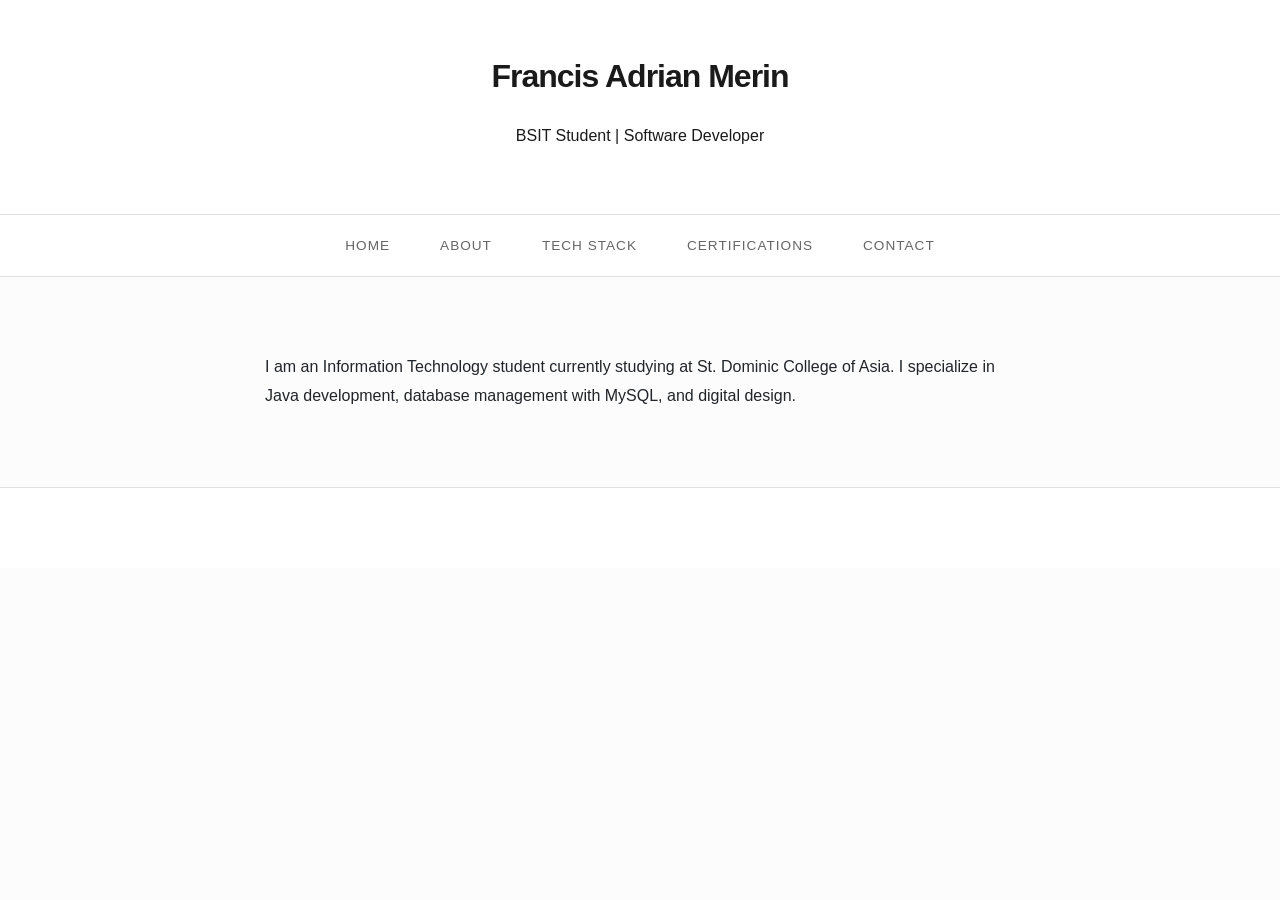
==== index.html @ 5db163a3 "Update portfolio design to new white theme" ====
<!DOCTYPE html>
<html lang="en">
<head>

    <meta charset="UTF-8">
    <meta name="viewport" content="width=device-width, initial-scale=1.0">
    <title>Francis Adrian Merin | Web Portfolio</title>
   
    <link rel="stylesheet" href="style.css">
</head>
<body>

    <header>
        <h1>Francis Adrian Merin</h1>
        <p>BSIT Student | Software Developer</p>
    </header>

    <nav>
        <ul>
            <li><a href="index.html">Home</a></li>
            <li><a href="about.html">About</a></li> 
            <li><a href="techstack.html">Tech Stack</a></li>
            <li><a href="certifications.html">Certifications</a></li>
            <li><a href="contacts.html">Contact</a></li>
        </ul>
    </nav>

    <div class="container">
        <section id="welcome">
            <p>I am an Information Technology student currently studying at St. Dominic College of Asia. I specialize in Java development, database management with MySQL, and digital design.</p>
        </section>

        <section id="projects">
            <div class="project-grid">
                <div class="project-card"></div>
            </div>
        </section>
    </div>

    <footer></footer>
    <script src="script.js"></script>
</body>
</html>
---- style.css ----
body {
    font-family: 'Inter', -apple-system, BlinkMacSystemFont, 'Segoe UI', Roboto, sans-serif;
    margin: 0;
    padding: 0;
    background-color: #fcfcfc;
    color: #212529;
    line-height: 1.8;
}

header {
    background: #ffffff;
    color: #1a1a1a;
    padding: 3rem 1rem;
    text-align: center;
    border-bottom: 1px solid #e0e0e0;
}

header h1 {
    font-weight: 700;
    letter-spacing: -1px;
    margin: 0;
}

nav ul {
    display: flex;
    justify-content: center;
    list-style: none;
    background: #ffffff;
    padding: 1rem;
    margin: 0;
    border-bottom: 1px solid #e0e0e0;
}

nav a {
    color: #666666;
    text-decoration: none;
    margin: 0 25px;
    font-size: 0.85rem;
    font-weight: 500;
    letter-spacing: 1px;
    text-transform: uppercase;
    transition: color 0.2s ease;
}

nav a:hover {
    color: #000000;
    border-bottom: 2px solid #1a1a1a;
    padding-bottom: 5px;
}

.container {
    padding: 60px 20px;
    max-width: 750px;
    margin: auto;
}

footer {
    text-align: center;
    padding: 40px 10px;
    background: #ffffff;
    color: #999999;
    border-top: 1px solid #e0e0e0;
    position: relative;
    font-size: 0.8rem;
    letter-spacing: 0.5px;
}
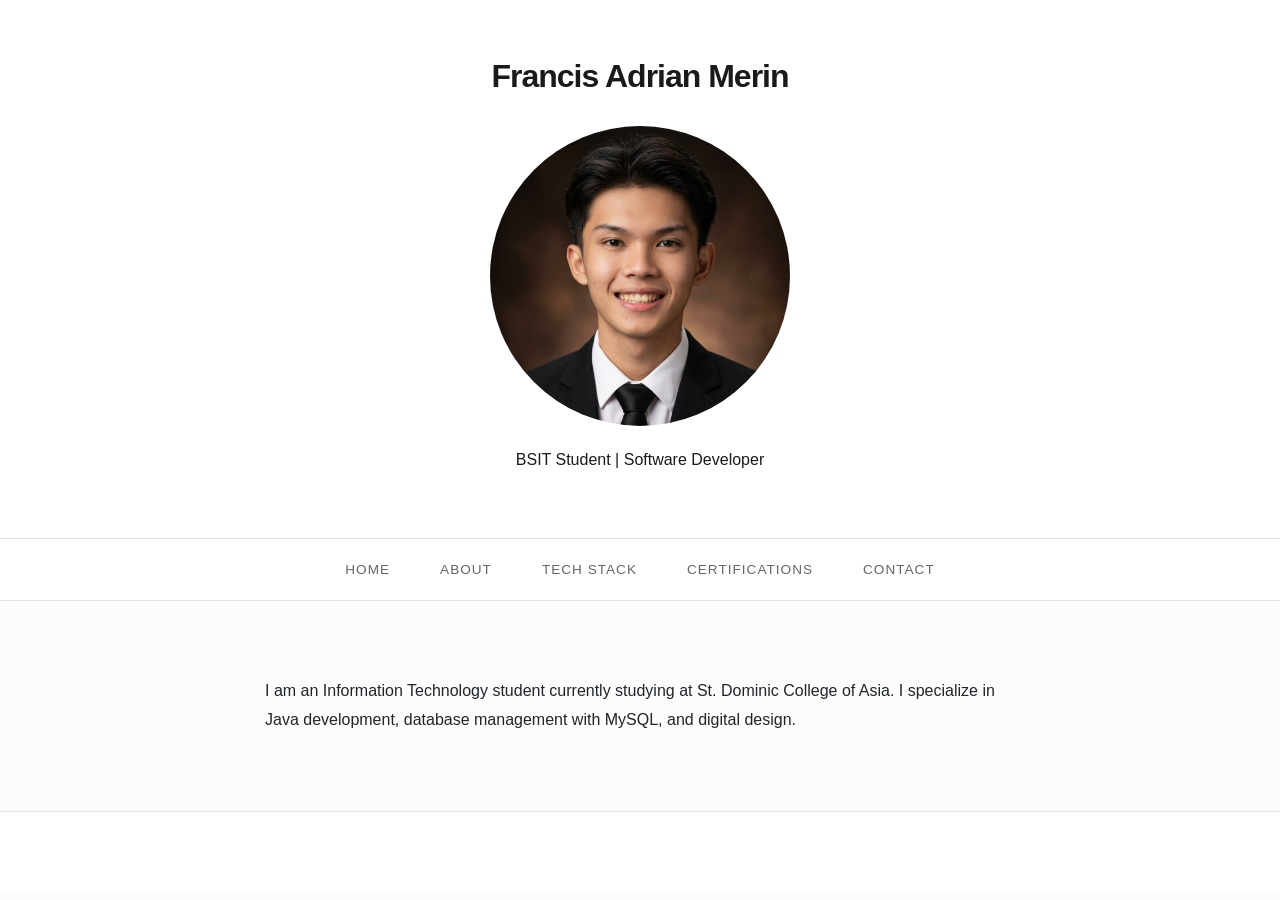
==== commit 436d948b: "Update portfolio design to new white theme" ====
--- a/index.html
+++ b/index.html
@@ -12,6 +12,8 @@
 
     <header>
         <h1>Francis Adrian Merin</h1>
+          <img src="./images/profile.png" alt="My Photo" class="profile-img">
+
         <p>BSIT Student | Software Developer</p>
     </header>
 
--- a/style.css
+++ b/style.css
@@ -65,3 +65,10 @@
     letter-spacing: 0.5px;
 }
 
+.profile-img {
+    display: block;
+    margin: 20px auto;  
+    width: 300px;
+    height: 300px;       
+    object-fit: cover;  
+    border-radius: 50%;  
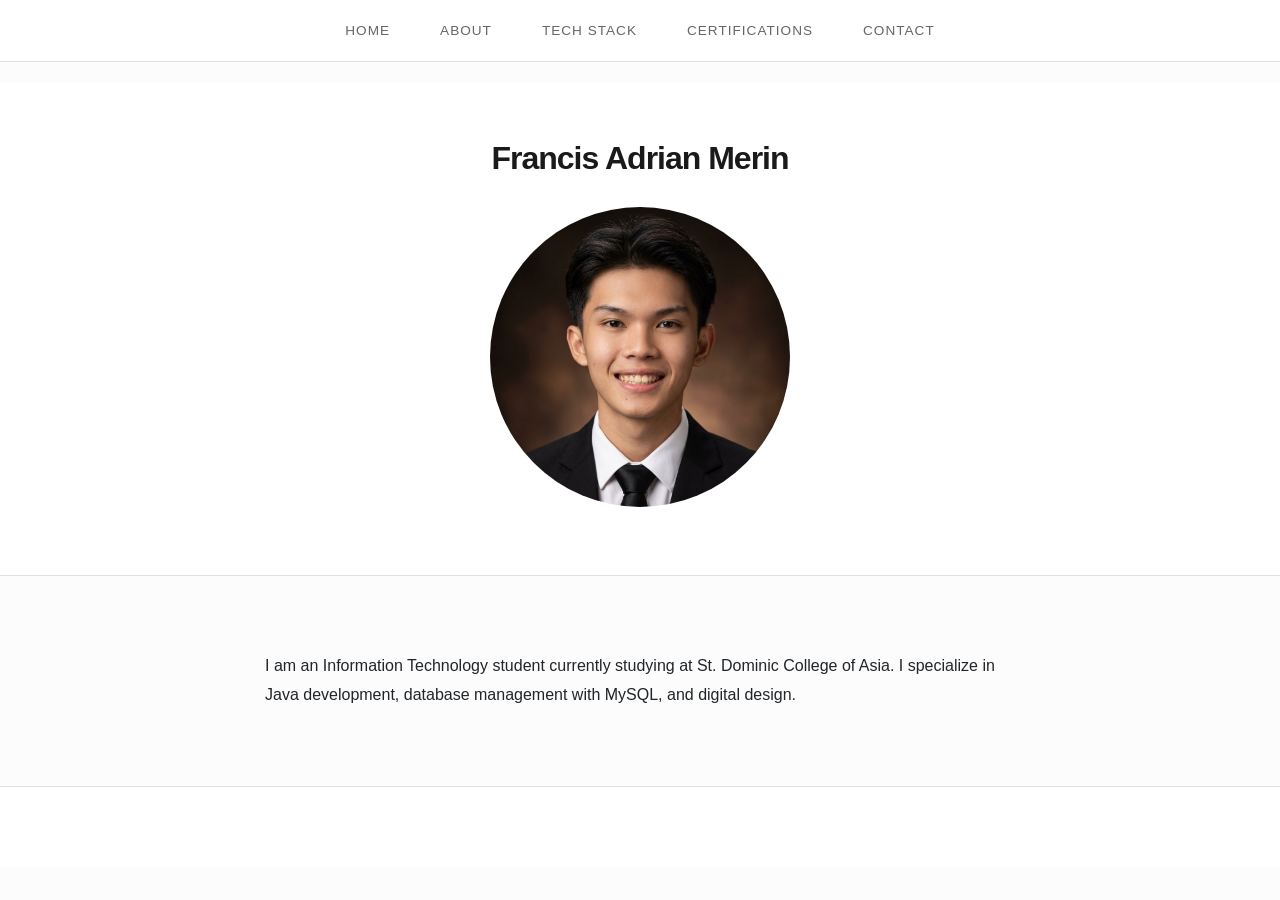
==== commit 8767c531: "Moved navigation menu to the top" ====
--- a/index.html
+++ b/index.html
@@ -1,21 +1,12 @@
-    <!DOCTYPE html>
+<!DOCTYPE html>
 <html lang="en">
 <head>
-
     <meta charset="UTF-8">
     <meta name="viewport" content="width=device-width, initial-scale=1.0">
     <title>Francis Adrian Merin | Web Portfolio</title>
-   
     <link rel="stylesheet" href="style.css">
 </head>
 <body>
-
-    <header>
-        <h1>Francis Adrian Merin</h1>
-          <img src="./images/profile.png" alt="My Photo" class="profile-img">
-
-        <p>BSIT Student | Software Developer</p>
-    </header>
 
     <nav>
         <ul>
@@ -26,6 +17,12 @@
             <li><a href="contacts.html">Contact</a></li>
         </ul>
     </nav>
+
+    <header style="text-align: center; margin-top: 20px;">
+        <h1>Francis Adrian Merin</h1>
+        <img src="./images/profile.png" alt="My Photo" class="profile-img">
+        
+    </header>
 
     <div class="container">
         <section id="welcome">
@@ -39,7 +36,10 @@
         </section>
     </div>
 
-    <footer></footer>
+    <footer>
+        
+    </footer>
+    
     <script src="script.js"></script>
 </body>
 </html>
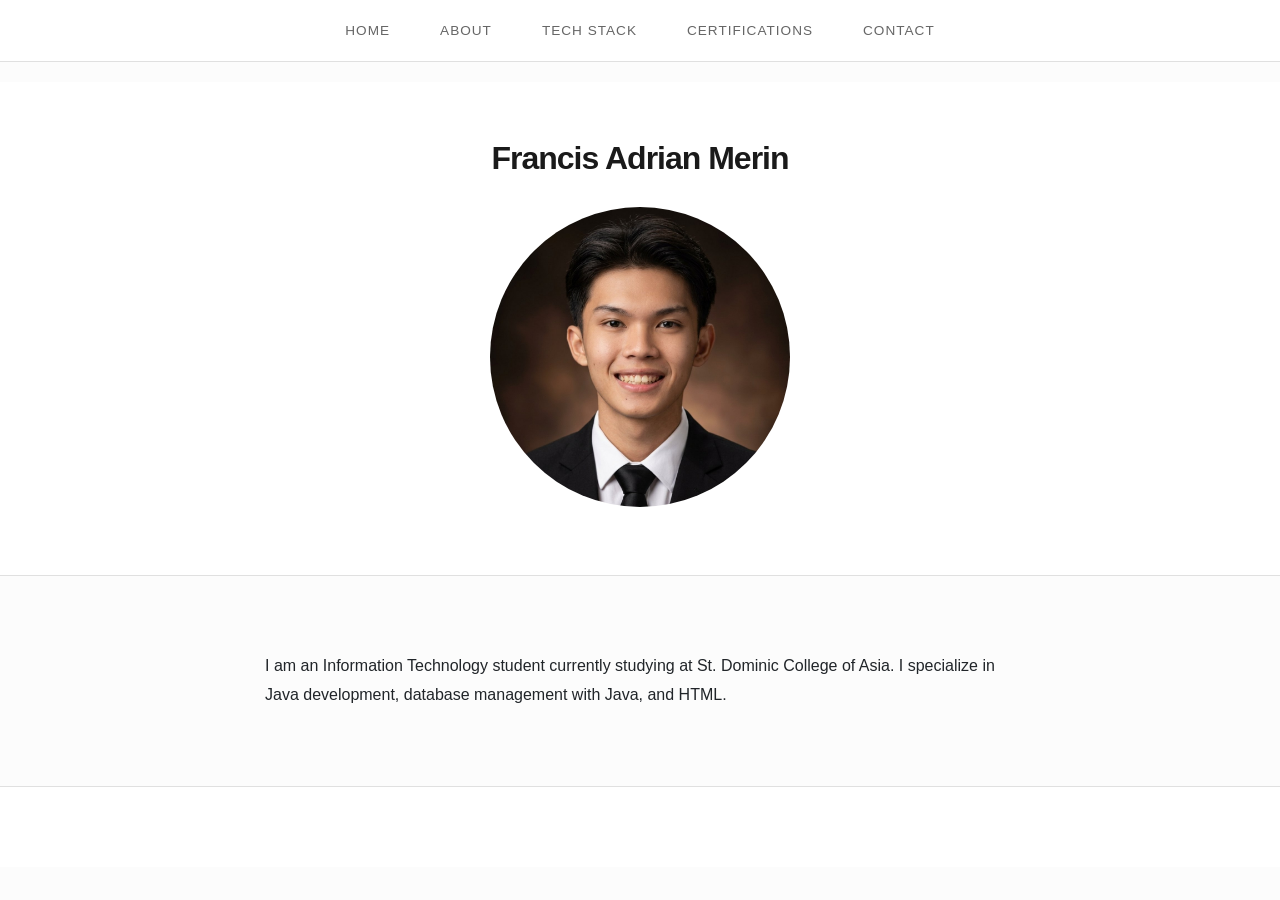
==== commit 0654de96: "Updated bio text in index.html" ====
--- a/index.html
+++ b/index.html
@@ -26,7 +26,7 @@
 
     <div class="container">
         <section id="welcome">
-            <p>I am an Information Technology student currently studying at St. Dominic College of Asia. I specialize in Java development, database management with MySQL, and digital design.</p>
+            <p>I am an Information Technology student currently studying at St. Dominic College of Asia. I specialize in Java development, database management with Java, and HTML.</p>
         </section>
 
         <section id="projects">
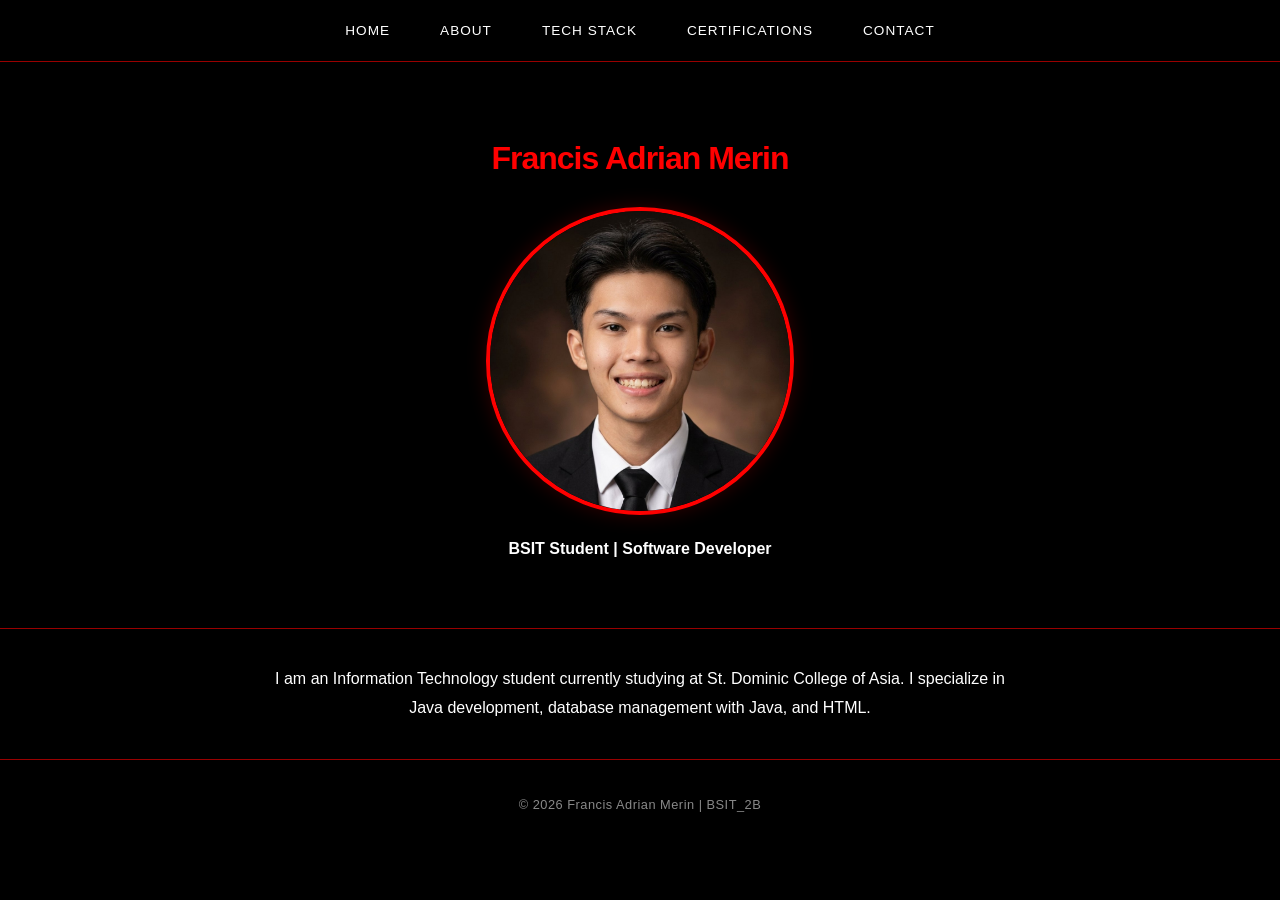
==== commit ee18e337: "Resized certificate image and added cert-img class" ====
--- a/index.html
+++ b/index.html
@@ -20,11 +20,13 @@
 
     <header style="text-align: center; margin-top: 20px;">
         <h1>Francis Adrian Merin</h1>
-        <img src="./images/profile.png" alt="My Photo" class="profile-img">
-        
+        <div class="profile-container">
+            <img src="./images/profile.png" alt="My Photo" class="profile-img">
+        </div>
+        <p><strong>BSIT Student | Software Developer</strong></p>
     </header>
 
-    <div class="container">
+    <div class="container" style="text-align: center; padding: 20px;">
         <section id="welcome">
             <p>I am an Information Technology student currently studying at St. Dominic College of Asia. I specialize in Java development, database management with Java, and HTML.</p>
         </section>
@@ -36,8 +38,8 @@
         </section>
     </div>
 
-    <footer>
-        
+    <footer style="text-align: center; padding: 20px; color: #888;">
+        <p>&copy; 2026 Francis Adrian Merin | BSIT_2B</p>
     </footer>
     
     <script src="script.js"></script>
--- a/style.css
+++ b/style.css
@@ -2,49 +2,50 @@
     font-family: 'Inter', -apple-system, BlinkMacSystemFont, 'Segoe UI', Roboto, sans-serif;
     margin: 0;
     padding: 0;
-    background-color: #fcfcfc;
-    color: #212529;
+    background-color: #000000; 
+    color: #ffffff; 
     line-height: 1.8;
 }
 
 header {
-    background: #ffffff;
-    color: #1a1a1a;
+    background: #000000; 
+    color: #ffffff; 
     padding: 3rem 1rem;
     text-align: center;
-    border-bottom: 1px solid #e0e0e0;
+    border-bottom: 1px solid #990000; 
 }
 
 header h1 {
     font-weight: 700;
     letter-spacing: -1px;
     margin: 0;
+    color: #ff0000; 
 }
 
 nav ul {
     display: flex;
     justify-content: center;
     list-style: none;
-    background: #ffffff;
+    background: #000000; 
     padding: 1rem;
     margin: 0;
-    border-bottom: 1px solid #e0e0e0;
+    border-bottom: 1px solid #990000;
 }
 
 nav a {
-    color: #666666;
+    color: #ffffff; 
     text-decoration: none;
     margin: 0 25px;
     font-size: 0.85rem;
     font-weight: 500;
     letter-spacing: 1px;
     text-transform: uppercase;
-    transition: color 0.2s ease;
+    transition: all 0.3s ease;
 }
 
 nav a:hover {
-    color: #000000;
-    border-bottom: 2px solid #1a1a1a;
+    color: #ff0000; 
+    border-bottom: 2px solid #ff0000;
     padding-bottom: 5px;
 }
 
@@ -57,9 +58,9 @@
 footer {
     text-align: center;
     padding: 40px 10px;
-    background: #ffffff;
-    color: #999999;
-    border-top: 1px solid #e0e0e0;
+    background: #000000;
+    color: #cccccc; 
+    border-top: 1px solid #990000;
     position: relative;
     font-size: 0.8rem;
     letter-spacing: 0.5px;
@@ -71,4 +72,26 @@
     width: 300px;
     height: 300px;       
     object-fit: cover;  
-    border-radius: 50%;  
+    border-radius: 50%;
+    border: 4px solid #ff0000;
+    box-shadow: 0 0 20px rgba(255, 0, 0, 0.2);
+}
+
+.contact-section a {
+    color: #ffffff;
+}
+
+.contact-section a:hover {
+    color: #ff0000;
+}
+
+.cert-img {
+    display: block;
+    margin: 20px auto;
+    width: 100%;
+    max-width: 600px; /* Baguhin ang number na ito para sa laki na gusto mo */
+    height: auto;
+    border: 2px solid #990000;
+    border-radius: 8px; /* Square edges na may kaunting kanto lang */
+    box-shadow: 0 0 20px rgba(255, 0, 0, 0.3);
+}
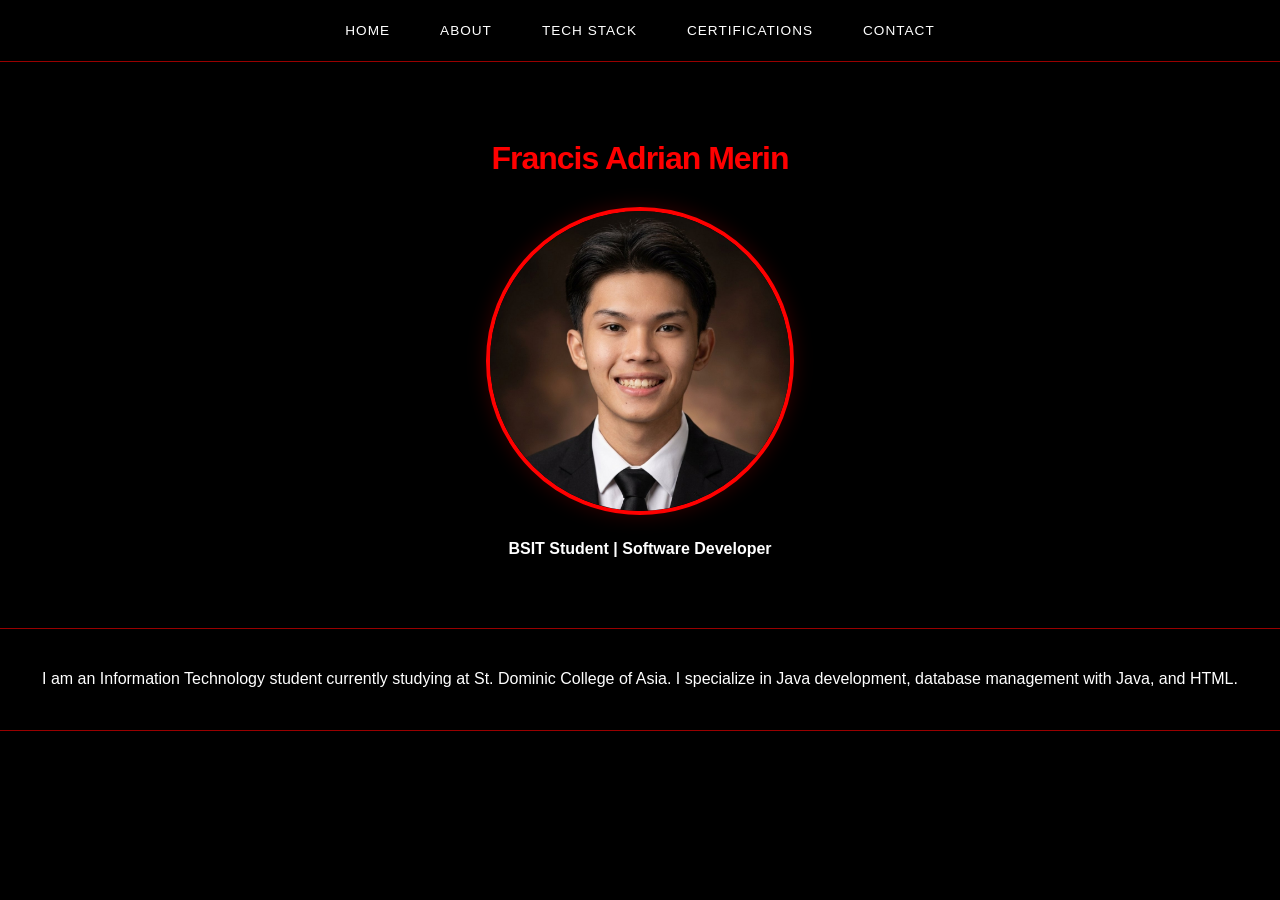
==== commit cbb9e524: "I remove &copy; 2026 Francis Adrian Merin | BSIT_2B" ====
--- a/index.html
+++ b/index.html
@@ -39,7 +39,7 @@
     </div>
 
     <footer style="text-align: center; padding: 20px; color: #888;">
-        <p>&copy; 2026 Francis Adrian Merin | BSIT_2B</p>
+        
     </footer>
     
     <script src="script.js"></script>
--- a/style.css
+++ b/style.css
@@ -1,4 +1,4 @@
-body {
+ body {
     font-family: 'Inter', -apple-system, BlinkMacSystemFont, 'Segoe UI', Roboto, sans-serif;
     margin: 0;
     padding: 0;
@@ -85,13 +85,48 @@
     color: #ff0000;
 }
 
-.cert-img {
+
+.container {
+    padding: 60px 20px;
+    max-width: 1200px; 
+    margin: auto;
+}
+
+.cert-wrapper {
+    display: flex;
+    flex-direction: row; 
+    justify-content: center;
+    align-items: stretch; 
+    gap: 20px;
+    margin: 30px auto;
+    width: 100%;
+}
+
+.cert-frame {
+    border: 3px solid #ff0000;
+    border-radius: 15px;
+    background-color: rgba(255, 0, 0, 0.05);
+    box-shadow: 0 0 20px rgba(255, 0, 0, 0.3);
+    padding: 20px;
+    display: flex;
+    justify-content: center;
+    gap: 15px;
+    margin: 0; 
+}
+
+.cert-card-inner {
+    text-align: center;
+    max-width: 400px; 
+}
+
+.cert-img-simple {
+    width: 100%;
+    height: auto;
+    border-radius: 5px;
     display: block;
-    margin: 20px auto;
-    width: 100%;
-    max-width: 600px; /* Baguhin ang number na ito para sa laki na gusto mo */
-    height: auto;
-    border: 2px solid #990000;
-    border-radius: 8px; /* Square edges na may kaunting kanto lang */
-    box-shadow: 0 0 20px rgba(255, 0, 0, 0.3);
+    transition: transform 0.3s ease;
+}
+
+.cert-img-simple:hover {
+    transform: scale(1.05);
 }
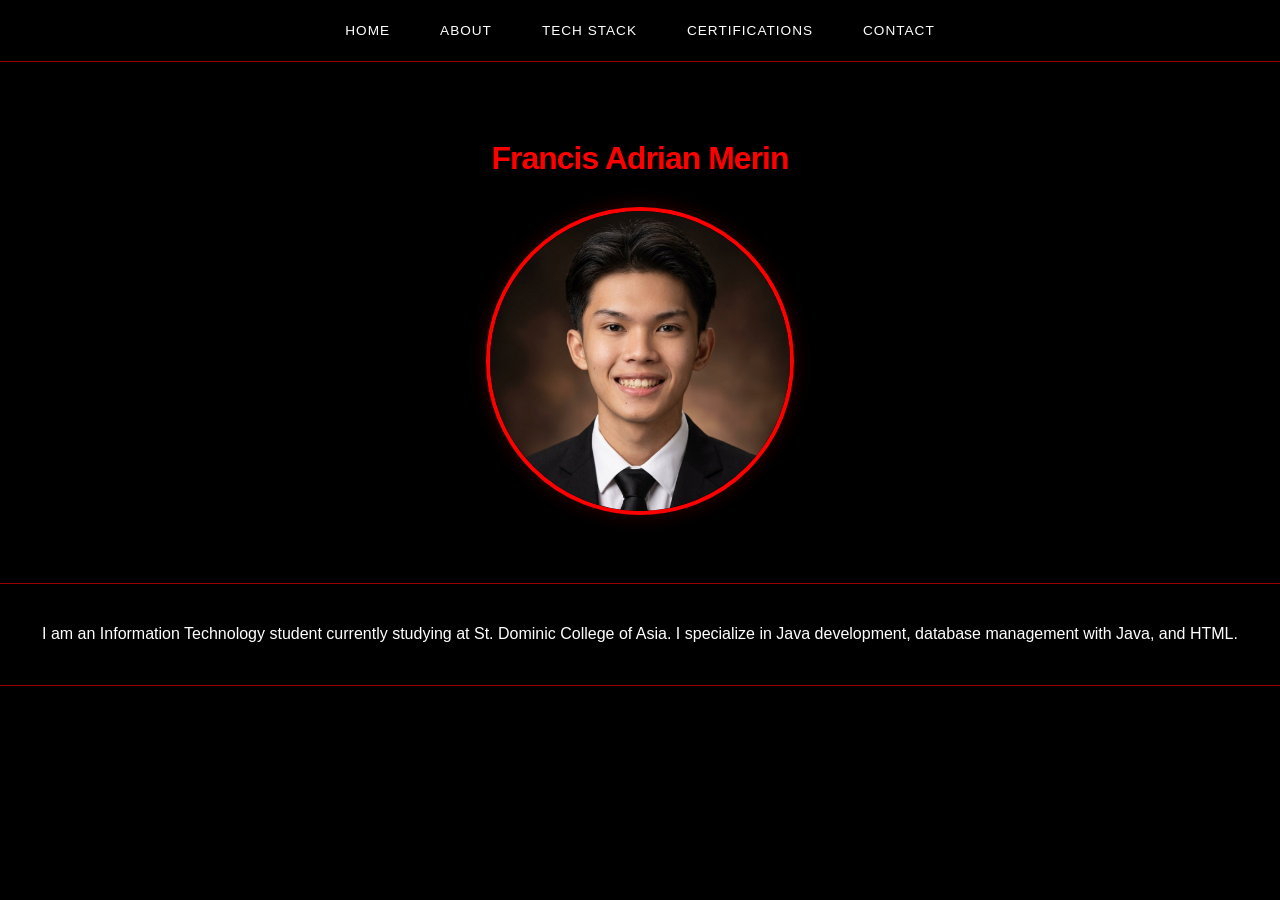
==== commit 6e915a29: "I remove BSIT Student | Software Developer" ====
--- a/index.html
+++ b/index.html
@@ -23,7 +23,7 @@
         <div class="profile-container">
             <img src="./images/profile.png" alt="My Photo" class="profile-img">
         </div>
-        <p><strong>BSIT Student | Software Developer</strong></p>
+
     </header>
 
     <div class="container" style="text-align: center; padding: 20px;">
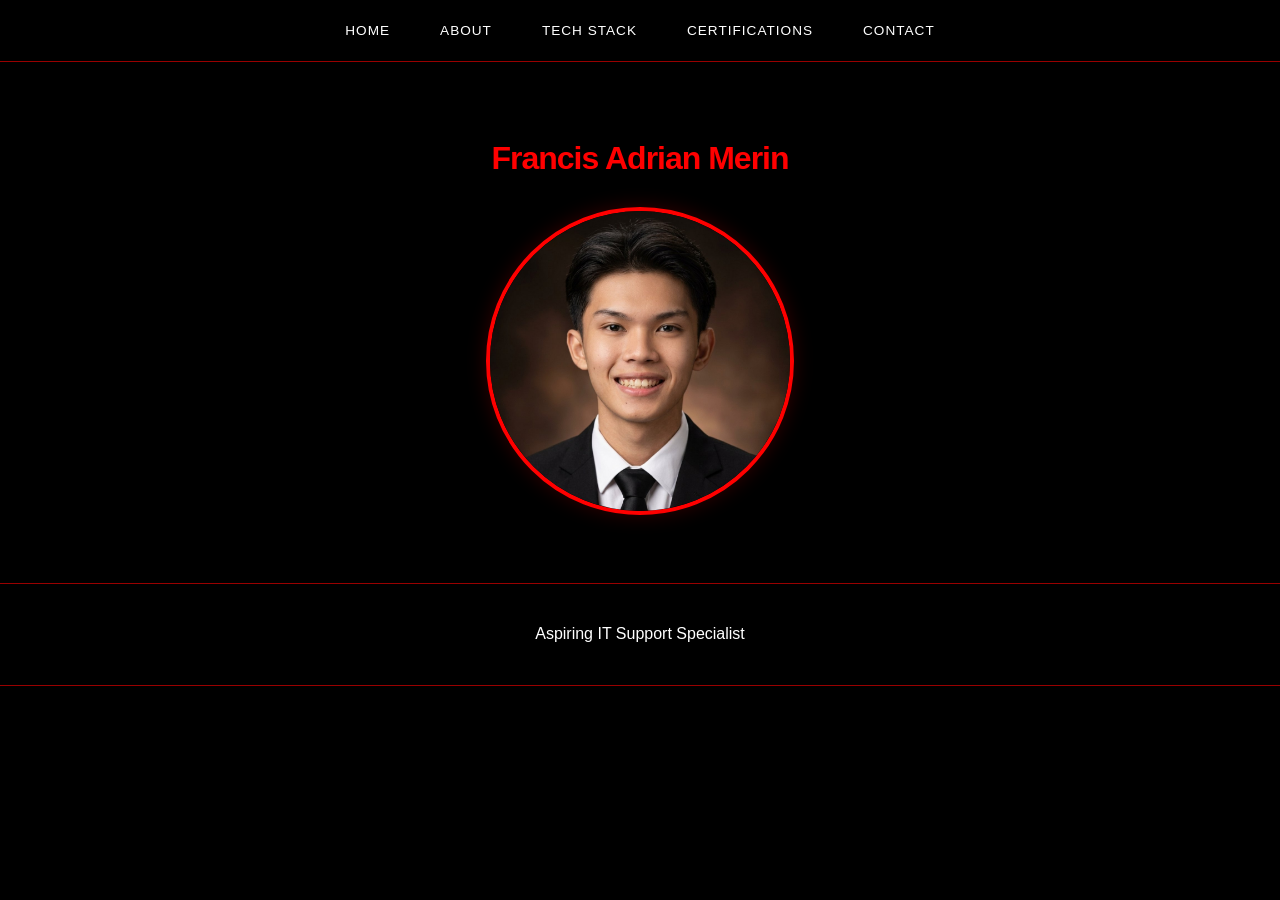
==== commit 2cd0727f: "I change the section in index.html" ====
--- a/index.html
+++ b/index.html
@@ -28,7 +28,7 @@
 
     <div class="container" style="text-align: center; padding: 20px;">
         <section id="welcome">
-            <p>I am an Information Technology student currently studying at St. Dominic College of Asia. I specialize in Java development, database management with Java, and HTML.</p>
+            <p>Aspiring IT Support Specialist</p>
         </section>
 
         <section id="projects">
--- a/style.css
+++ b/style.css
@@ -92,39 +92,48 @@
     margin: auto;
 }
 
+
 .cert-wrapper {
     display: flex;
-    flex-direction: row; 
+    flex-wrap: wrap;
     justify-content: center;
-    align-items: stretch; 
-    gap: 20px;
-    margin: 30px auto;
-    width: 100%;
+    gap: 30px;
+    margin-top: 40px;
 }
 
+
 .cert-frame {
+    width: 280px; 
+    padding: 15px;
     border: 3px solid #ff0000;
-    border-radius: 15px;
-    background-color: rgba(255, 0, 0, 0.05);
+    border-radius: 20px;
+    background: rgba(255, 0, 0, 0.05);
     box-shadow: 0 0 20px rgba(255, 0, 0, 0.3);
-    padding: 20px;
-    display: flex;
-    justify-content: center;
-    gap: 15px;
-    margin: 0; 
+    text-align: center;
+    transition: 0.3s ease;
 }
 
-.cert-card-inner {
-    text-align: center;
-    max-width: 400px; 
+.cert-frame:hover {
+    transform: translateY(-8px);
+    box-shadow: 0 0 30px rgba(255, 0, 0, 0.6);
 }
 
+.cert-card-inner h3 {
+    color: #ff0000;
+    margin-bottom: 15px;
+    font-size: 1.2rem;
+}
+
+
 .cert-img-simple {
-    width: 100%;
-    height: auto;
-    border-radius: 5px;
-    display: block;
-    transition: transform 0.3s ease;
+    width: 100%;       
+    max-width: 240px;
+    height: auto;      
+    object-fit: contain;
+
+    
+    border-radius: 10px;
+    transition: 0.3s ease;
 }
 
 .cert-img-simple:hover {
